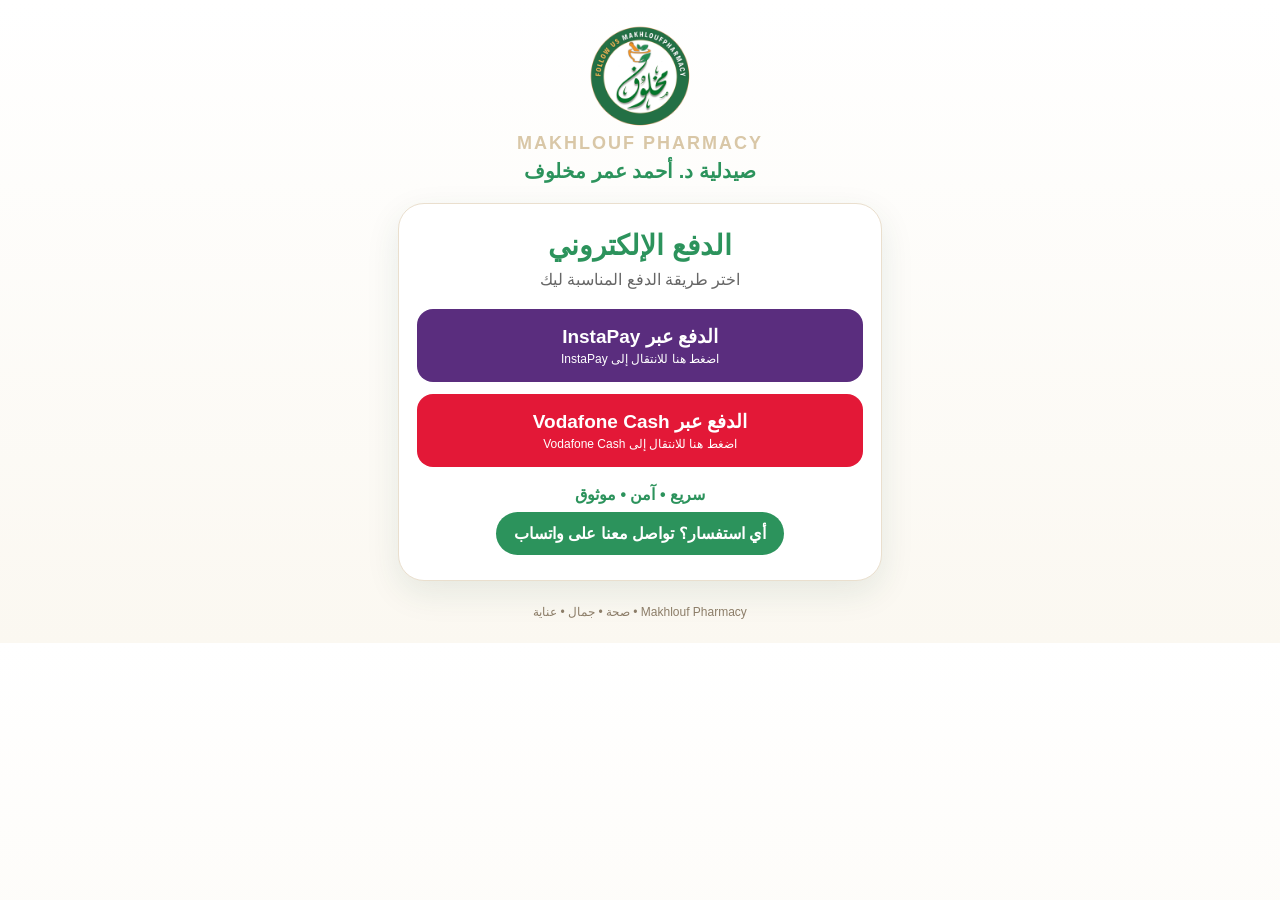
==== pay/index.html @ 58e0c4bf "Add files via upload" ====
<!doctype html><html lang="ar" dir="rtl"><head>
<meta charset="utf-8"><meta name="viewport" content="width=device-width,initial-scale=1">
<title>الدفع الإلكتروني | Makhlouf Pharmacy</title>
<style>
:root{--g:#2C935C;--o:#F39423;--c:#FBF8F1;--d:#184D37}
*{box-sizing:border-box}body{margin:0;background:linear-gradient(180deg,#fff,var(--c));font-family:Arial,Tahoma,sans-serif;color:var(--d)}
main{max-width:520px;margin:auto;padding:24px 18px;text-align:center}
.logo{width:105px;height:105px;object-fit:contain}.brand{font-weight:800;letter-spacing:2px;color:#D9C7A7;font-size:18px}
.name{font-weight:800;color:var(--g);font-size:20px;margin:5px 0 20px}
.card{background:#fff;border:1px solid #eadfce;border-radius:26px;padding:25px 18px;box-shadow:0 12px 34px #184d3718}
h1{color:var(--g);margin:0;font-size:28px}.sub{color:#666;margin:8px 0 20px}
a.btn{display:block;color:#fff;text-decoration:none;padding:16px;border-radius:16px;margin:12px 0;font-size:19px;font-weight:800}
a.btn small{display:block;font-size:12px;font-weight:400;margin-top:4px}.i{background:#5A2D7E}.v{background:#E31837}
.trust{color:var(--g);font-weight:800;margin:18px 0 8px}.wa{display:inline-block;background:var(--g);color:#fff;text-decoration:none;padding:12px 18px;border-radius:999px;font-weight:700}
footer{font-size:12px;color:#8c7d68;margin-top:24px}
</style></head><body><main>
<img class="logo" src="makhlouf-logo.png"><div class="brand">MAKHLOUF PHARMACY</div>
<div class="name">صيدلية د. أحمد عمر مخلوف</div>
<section class="card"><h1>الدفع الإلكتروني</h1><div class="sub">اختر طريقة الدفع المناسبة ليك</div>
<a class="btn i" href="https://ipn.eg/S/ahomar.makh/instapay/5LvyJK">الدفع عبر InstaPay<small>اضغط هنا للانتقال إلى InstaPay</small></a>
<a class="btn v" href="http://vf.eg/vfcash?id=mt&amp;qrId=yJq916">الدفع عبر Vodafone Cash<small>اضغط هنا للانتقال إلى Vodafone Cash</small></a>
<div class="trust">سريع • آمن • موثوق</div>
<a class="wa" href="https://wa.me/201555155173">أي استفسار؟ تواصل معنا على واتساب</a></section>
<footer>Makhlouf Pharmacy • صحة • جمال • عناية</footer></main></body></html>
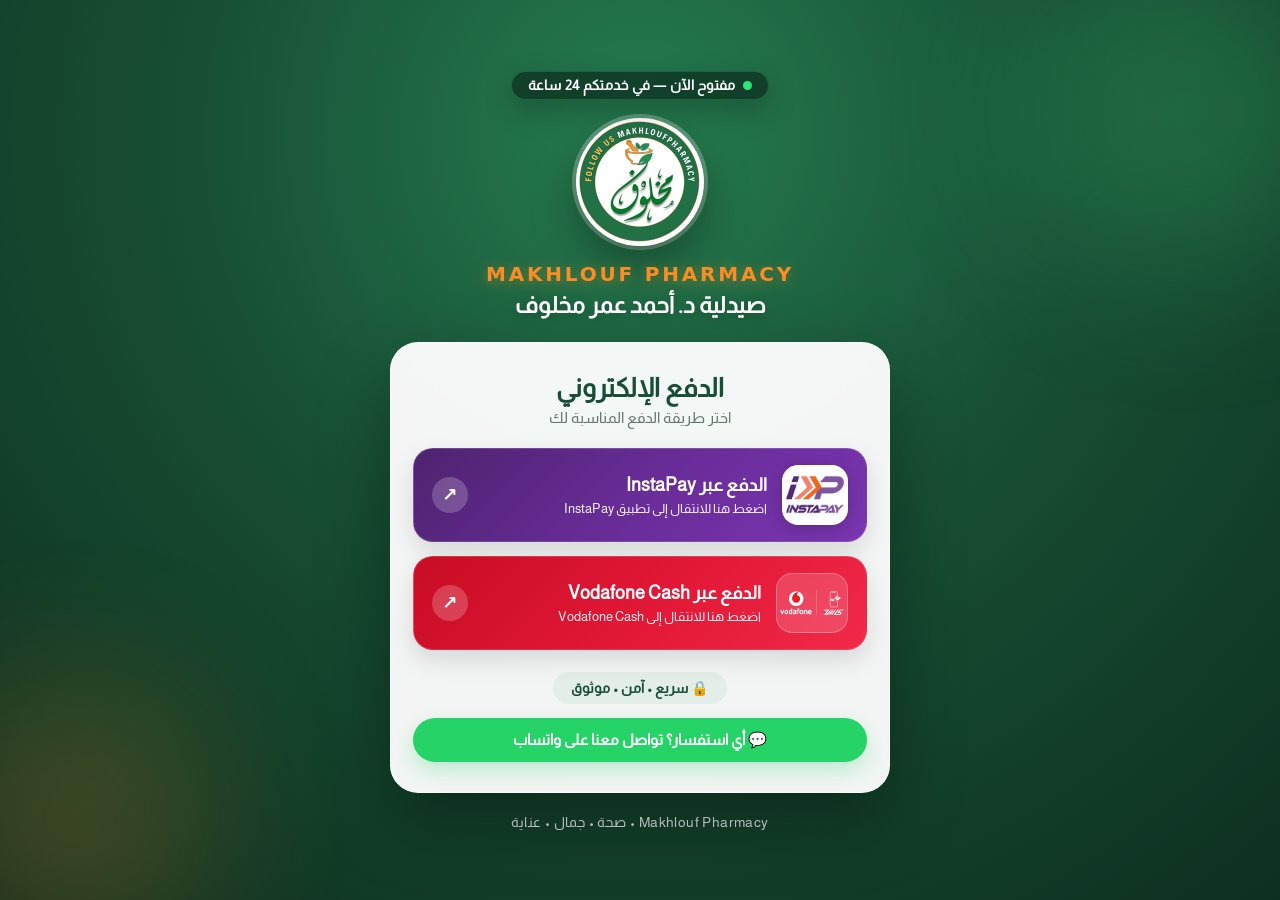
==== commit a5c85810: "Update main page and pay page with optimized assets and config" ====
--- a/pay/index.html
+++ b/pay/index.html
@@ -1,24 +1,504 @@
-<!doctype html><html lang="ar" dir="rtl"><head>
-<meta charset="utf-8"><meta name="viewport" content="width=device-width,initial-scale=1">
-<title>الدفع الإلكتروني | Makhlouf Pharmacy</title>
-<style>
-:root{--g:#2C935C;--o:#F39423;--c:#FBF8F1;--d:#184D37}
-*{box-sizing:border-box}body{margin:0;background:linear-gradient(180deg,#fff,var(--c));font-family:Arial,Tahoma,sans-serif;color:var(--d)}
-main{max-width:520px;margin:auto;padding:24px 18px;text-align:center}
-.logo{width:105px;height:105px;object-fit:contain}.brand{font-weight:800;letter-spacing:2px;color:#D9C7A7;font-size:18px}
-.name{font-weight:800;color:var(--g);font-size:20px;margin:5px 0 20px}
-.card{background:#fff;border:1px solid #eadfce;border-radius:26px;padding:25px 18px;box-shadow:0 12px 34px #184d3718}
-h1{color:var(--g);margin:0;font-size:28px}.sub{color:#666;margin:8px 0 20px}
-a.btn{display:block;color:#fff;text-decoration:none;padding:16px;border-radius:16px;margin:12px 0;font-size:19px;font-weight:800}
-a.btn small{display:block;font-size:12px;font-weight:400;margin-top:4px}.i{background:#5A2D7E}.v{background:#E31837}
-.trust{color:var(--g);font-weight:800;margin:18px 0 8px}.wa{display:inline-block;background:var(--g);color:#fff;text-decoration:none;padding:12px 18px;border-radius:999px;font-weight:700}
-footer{font-size:12px;color:#8c7d68;margin-top:24px}
-</style></head><body><main>
-<img class="logo" src="makhlouf-logo.png"><div class="brand">MAKHLOUF PHARMACY</div>
-<div class="name">صيدلية د. أحمد عمر مخلوف</div>
-<section class="card"><h1>الدفع الإلكتروني</h1><div class="sub">اختر طريقة الدفع المناسبة ليك</div>
-<a class="btn i" href="https://ipn.eg/S/ahomar.makh/instapay/5LvyJK">الدفع عبر InstaPay<small>اضغط هنا للانتقال إلى InstaPay</small></a>
-<a class="btn v" href="http://vf.eg/vfcash?id=mt&amp;qrId=yJq916">الدفع عبر Vodafone Cash<small>اضغط هنا للانتقال إلى Vodafone Cash</small></a>
-<div class="trust">سريع • آمن • موثوق</div>
-<a class="wa" href="https://wa.me/201555155173">أي استفسار؟ تواصل معنا على واتساب</a></section>
-<footer>Makhlouf Pharmacy • صحة • جمال • عناية</footer></main></body></html>+<!doctype html>
+<html lang="ar" dir="rtl">
+<head>
+  <meta charset="utf-8">
+  <meta name="viewport" content="width=device-width, initial-scale=1, viewport-fit=cover">
+  <meta name="theme-color" content="#184D37">
+  <meta name="description" content="الدفع الإلكتروني عبر InstaPay و Vodafone Cash — صيدلية د. أحمد عمر مخلوف">
+  <title>الدفع الإلكتروني | Makhlouf Pharmacy</title>
+  
+  <style>
+    @font-face {
+      font-family: 'Almarai';
+      src: url('Almarai-Regular.ttf') format('truetype');
+      font-weight: normal;
+      font-style: normal;
+      font-display: swap;
+    }
+
+    :root {
+      --primary-green: #2C935C;
+      --deep-green: #184D37;
+      --dark-green: #0d2f1f;
+      --accent-orange: #fa8d24;
+      --card-bg: rgba(255, 255, 255, 0.95);
+      --ink: #143525;
+      --muted: #62776a;
+      --font-ar: 'Almarai', system-ui, -apple-system, BlinkMacSystemFont, 'Segoe UI', sans-serif;
+    }
+
+    * {
+      box-sizing: border-box;
+      margin: 0;
+      padding: 0;
+    }
+
+    body {
+      background: radial-gradient(circle at 50% 15%, #257d4f 0%, #174f34 45%, #0d2f1f 100%);
+      color: #ffffff;
+      font-family: var(--font-ar);
+      min-height: 100vh;
+      min-height: 100svh;
+      display: flex;
+      flex-direction: column;
+      align-items: center;
+      justify-content: center;
+      padding: 28px 16px;
+      position: relative;
+      overflow-x: hidden;
+    }
+
+    /* أضواء الخلفية الجمالية (Ambient Glows) المستوحاة من الموقع الرئيسي */
+    .ambient {
+      position: fixed;
+      border-radius: 50%;
+      filter: blur(80px);
+      opacity: 0.22;
+      pointer-events: none;
+      z-index: 0;
+    }
+    .ambient-one {
+      width: 320px;
+      height: 320px;
+      background: #4ade80;
+      top: -50px;
+      right: -70px;
+    }
+    .ambient-two {
+      width: 280px;
+      height: 280px;
+      background: var(--accent-orange);
+      bottom: -60px;
+      left: -70px;
+    }
+
+    /* الحاوية الرئيسية */
+    .pay-shell {
+      width: 100%;
+      max-width: 500px;
+      position: relative;
+      z-index: 1;
+      text-align: center;
+      margin: auto;
+    }
+
+    /* شارة حالة الصيدلية المباشرة (Live Status Badge) */
+    .pay-live-badge {
+      display: inline-flex;
+      align-items: center;
+      gap: 8px;
+      background: rgba(13, 47, 31, 0.75);
+      backdrop-filter: blur(14px);
+      -webkit-backdrop-filter: blur(14px);
+      border: 1px solid rgba(44, 147, 92, 0.45);
+      color: #ffffff;
+      padding: 6px 16px;
+      border-radius: 999px;
+      font-size: 0.85rem;
+      font-weight: 700;
+      margin-bottom: 18px;
+      box-shadow: 0 10px 28px rgba(0, 0, 0, 0.25);
+      letter-spacing: 0.02em;
+      font-family: var(--font-ar);
+    }
+
+    .live-pulse-dot {
+      width: 9px;
+      height: 9px;
+      background: #2ce67b;
+      border-radius: 50%;
+      box-shadow: 0 0 0 0 rgba(44, 230, 123, 0.7);
+      animation: livePulse 2s infinite cubic-bezier(0.4, 0, 0.6, 1);
+    }
+
+    @keyframes livePulse {
+      0% {
+        box-shadow: 0 0 0 0 rgba(44, 230, 123, 0.8);
+        transform: scale(0.95);
+      }
+      70% {
+        box-shadow: 0 0 0 9px rgba(44, 230, 123, 0);
+        transform: scale(1.05);
+      }
+      100% {
+        box-shadow: 0 0 0 0 rgba(44, 230, 123, 0);
+        transform: scale(0.95);
+      }
+    }
+
+    /* رأس الصفحة: اللوجو والبراند */
+    .brand-header {
+      margin-bottom: 24px;
+      display: flex;
+      flex-direction: column;
+      align-items: center;
+    }
+
+    .logo-wrap {
+      width: 128px;
+      height: 128px;
+      border-radius: 50%;
+      background: #ffffff;
+      padding: 0;
+      box-shadow: 0 18px 45px rgba(0, 0, 0, 0.35), 0 0 0 4px rgba(255, 255, 255, 0.28);
+      display: grid;
+      place-items: center;
+      margin-bottom: 16px;
+      transition: transform 0.3s ease, box-shadow 0.3s ease;
+      overflow: hidden;
+    }
+    .logo-wrap:hover {
+      transform: scale(1.05);
+      box-shadow: 0 22px 55px rgba(0, 0, 0, 0.42), 0 0 0 5px rgba(250, 141, 36, 0.35);
+    }
+
+    .logo-wrap img {
+      width: 100%;
+      height: 100%;
+      object-fit: cover;
+      display: block;
+      border-radius: 50%;
+    }
+
+    .brand-en {
+      font-size: 1.25rem;
+      font-weight: 900;
+      letter-spacing: 2.8px;
+      color: #fa8d24; /* البرتقالي المميز مثل صفحة الواجهة */
+      text-transform: uppercase;
+      text-shadow: 0 2px 14px rgba(250, 141, 36, 0.45);
+      margin-bottom: 6px;
+      font-family: system-ui, -apple-system, sans-serif;
+    }
+
+    .brand-ar {
+      font-size: 1.45rem;
+      font-weight: 700;
+      color: #ffffff;
+      text-shadow: 0 2px 12px rgba(0, 0, 0, 0.28);
+      font-family: var(--font-ar);
+    }
+
+    /* كارت الدفع الرئيسي */
+    .main-card {
+      background: var(--card-bg);
+      backdrop-filter: blur(20px);
+      -webkit-backdrop-filter: blur(20px);
+      border-radius: 28px;
+      padding: 30px 22px;
+      box-shadow: 0 28px 70px rgba(0, 0, 0, 0.35);
+      border: 1px solid rgba(255, 255, 255, 0.55);
+      text-align: center;
+      color: var(--ink);
+    }
+
+    .card-title {
+      font-size: 1.65rem;
+      font-weight: 800;
+      color: var(--deep-green);
+      margin-bottom: 6px;
+      font-family: var(--font-ar);
+    }
+
+    .card-subtitle {
+      font-size: 0.95rem;
+      color: var(--muted);
+      margin-bottom: 22px;
+      font-family: var(--font-ar);
+    }
+
+    /* أزرار وطرق الدفع */
+    .methods-list {
+      display: flex;
+      flex-direction: column;
+      gap: 14px;
+    }
+
+    .pay-card {
+      display: flex;
+      align-items: center;
+      justify-content: space-between;
+      text-decoration: none;
+      color: #ffffff;
+      padding: 16px 18px;
+      border-radius: 20px;
+      position: relative;
+      overflow: hidden;
+      box-shadow: 0 10px 24px rgba(0, 0, 0, 0.12);
+      transition: all 0.28s cubic-bezier(0.4, 0, 0.2, 1);
+      border: 1px solid rgba(255, 255, 255, 0.14);
+      font-family: var(--font-ar);
+    }
+
+    .pay-card:hover {
+      transform: translateY(-3px);
+      box-shadow: 0 16px 36px rgba(0, 0, 0, 0.24);
+    }
+
+    .pay-card:active {
+      transform: translateY(-1px);
+    }
+
+    /* كارت InstaPay */
+    .pay-instapay {
+      background: linear-gradient(135deg, #4d236f 0%, #682c97 50%, #7b35b2 100%);
+    }
+    .pay-instapay:hover {
+      box-shadow: 0 14px 34px rgba(90, 45, 126, 0.45);
+    }
+
+    /* كارت Vodafone Cash */
+    .pay-vodafone {
+      background: linear-gradient(135deg, #c70d24 0%, #e31837 55%, #f22949 100%);
+    }
+    .pay-vodafone:hover {
+      box-shadow: 0 14px 34px rgba(227, 24, 55, 0.45);
+    }
+
+    .pay-card-start {
+      display: flex;
+      align-items: center;
+      gap: 15px;
+      text-align: right;
+    }
+
+    /* بادج اللوجو */
+    .pay-logo-badge {
+      border-radius: 16px;
+      display: grid;
+      place-items: center;
+      flex-shrink: 0;
+      padding: 3px;
+      overflow: hidden;
+      transition: transform 0.25s ease;
+    }
+    .pay-card:hover .pay-logo-badge {
+      transform: scale(1.06);
+    }
+
+    /* لوجو InstaPay */
+    .instapay-badge {
+      width: 66px;
+      height: 60px;
+      background: #ffffff;
+      box-shadow: 0 4px 16px rgba(0, 0, 0, 0.2);
+    }
+    .instapay-badge img {
+      width: 100%;
+      height: 100%;
+      object-fit: contain;
+      display: block;
+    }
+
+    /* لوجو Vodafone Cash */
+    .vodafone-badge {
+      width: 72px;
+      height: 60px;
+      background: rgba(255, 255, 255, 0.16);
+      border: 1px solid rgba(255, 255, 255, 0.28);
+      backdrop-filter: blur(8px);
+      padding: 3px;
+    }
+    .vodafone-badge img {
+      width: 100%;
+      height: 100%;
+      object-fit: contain;
+      display: block;
+    }
+
+    .pay-text {
+      display: flex;
+      flex-direction: column;
+      font-family: var(--font-ar);
+    }
+
+    .pay-text strong {
+      font-size: 1.15rem;
+      font-weight: 800;
+      line-height: 1.35;
+      font-family: var(--font-ar);
+    }
+
+    .pay-text small {
+      font-size: 0.8rem;
+      opacity: 0.92;
+      margin-top: 3px;
+      font-weight: 400;
+      font-family: var(--font-ar);
+    }
+
+    .pay-arrow {
+      width: 36px;
+      height: 36px;
+      border-radius: 50%;
+      background: rgba(255, 255, 255, 0.2);
+      display: grid;
+      place-items: center;
+      font-size: 1.15rem;
+      font-weight: 900;
+      flex-shrink: 0;
+      transition: all 0.25s ease;
+    }
+    .pay-card:hover .pay-arrow {
+      background: #ffffff;
+      color: var(--ink);
+      transform: translate(-3px, -3px);
+    }
+
+    /* شارة الثقة والأمان */
+    .trust-badge {
+      display: inline-flex;
+      align-items: center;
+      justify-content: center;
+      gap: 8px;
+      margin: 22px auto 14px;
+      padding: 8px 18px;
+      border-radius: 999px;
+      background: rgba(44, 147, 92, 0.08);
+      color: var(--deep-green);
+      font-size: 0.88rem;
+      font-weight: 700;
+      font-family: var(--font-ar);
+    }
+
+    /* زر الواتساب للمساعدة */
+    .wa-btn {
+      display: inline-flex;
+      align-items: center;
+      justify-content: center;
+      gap: 8px;
+      background: #25D366;
+      color: #ffffff;
+      text-decoration: none;
+      padding: 13px 22px;
+      border-radius: 999px;
+      font-size: 0.95rem;
+      font-weight: 700;
+      width: 100%;
+      box-shadow: 0 8px 22px rgba(37, 211, 102, 0.28);
+      transition: all 0.25s ease;
+      font-family: var(--font-ar);
+    }
+    .wa-btn:hover {
+      background: #20bd5a;
+      transform: translateY(-2px);
+      box-shadow: 0 12px 28px rgba(37, 211, 102, 0.38);
+    }
+
+    /* التذييل */
+    .pay-footer {
+      margin-top: 22px;
+      font-size: 0.85rem;
+      color: rgba(255, 255, 255, 0.85);
+      letter-spacing: 0.4px;
+      font-family: var(--font-ar);
+    }
+
+    @media (max-width: 440px) {
+      .main-card {
+        padding: 24px 16px;
+      }
+      .pay-card {
+        padding: 14px 14px;
+      }
+      .pay-text strong {
+        font-size: 1.05rem;
+      }
+      .pay-logo-badge {
+        padding: 3px;
+      }
+      .instapay-badge {
+        width: 58px;
+        height: 52px;
+      }
+      .instapay-badge img {
+        width: 100%;
+        height: 100%;
+      }
+      .vodafone-badge {
+        width: 64px;
+        height: 52px;
+      }
+      .vodafone-badge img {
+        width: 100%;
+        height: 100%;
+      }
+      .logo-wrap {
+        width: 105px;
+        height: 105px;
+      }
+    }
+  </style>
+</head>
+<body>
+  <!-- أضواء خلفية جمالية -->
+  <div class="ambient ambient-one"></div>
+  <div class="ambient ambient-two"></div>
+
+  <main class="pay-shell">
+    <!-- رأس الصفحة: شارة الحالة الحية واللوجو واسم الصيدلية -->
+    <header class="brand-header">
+      <div class="pay-live-badge">
+        <span class="live-pulse-dot"></span>
+        <span>مفتوح الآن — في خدمتكم 24 ساعة</span>
+      </div>
+      <div class="logo-wrap">
+        <img src="makhlouf-logo.webp" onerror="this.src='makhlouf-logo.png'" alt="صيدلية د. أحمد عمر مخلوف">
+      </div>
+      <div class="brand-en">MAKHLOUF PHARMACY</div>
+      <div class="brand-ar">صيدلية د. أحمد عمر مخلوف</div>
+    </header>
+
+    <!-- كارت الدفع الرئيسي -->
+    <section class="main-card">
+      <h1 class="card-title">الدفع الإلكتروني</h1>
+      <p class="card-subtitle">اختر طريقة الدفع المناسبة لك</p>
+
+      <div class="methods-list">
+        <!-- خيار InstaPay مع اللوجو الرسمي -->
+        <a class="pay-card pay-instapay" href="https://ipn.eg/S/ahomar.makh/instapay/5LvyJK" target="_blank" rel="noopener">
+          <div class="pay-card-start">
+            <div class="pay-logo-badge instapay-badge">
+              <img src="instapay.webp" onerror="this.src='instapay.png'" alt="InstaPay">
+            </div>
+            <div class="pay-text">
+              <strong>الدفع عبر InstaPay</strong>
+              <small>اضغط هنا للانتقال إلى تطبيق InstaPay</small>
+            </div>
+          </div>
+          <span class="pay-arrow">↗</span>
+        </a>
+
+        <!-- خيار Vodafone Cash مع اللوجو الرسمي -->
+        <a class="pay-card pay-vodafone" href="http://vf.eg/vfcash?id=mt&amp;qrId=yJq916" target="_blank" rel="noopener">
+          <div class="pay-card-start">
+            <div class="pay-logo-badge vodafone-badge">
+              <img src="vodafone cash.webp" onerror="this.src='vodafone cash.png'" alt="Vodafone Cash">
+            </div>
+            <div class="pay-text">
+              <strong>الدفع عبر Vodafone Cash</strong>
+              <small>اضغط هنا للانتقال إلى Vodafone Cash</small>
+            </div>
+          </div>
+          <span class="pay-arrow">↗</span>
+        </a>
+      </div>
+
+      <!-- شارة الأمان -->
+      <div class="trust-badge">
+        <span>🔒 سريع • آمن • موثوق</span>
+      </div>
+
+      <!-- دعم واتساب -->
+      <a class="wa-btn" href="https://wa.me/201555155173?text=مرحباً%20صيدلية%20مخلوف،%20عندي%20استفسار%20بخصوص%20الدفع%20الإلكتروني" target="_blank" rel="noopener">
+        <span>💬 أي استفسار؟ تواصل معنا على واتساب</span>
+      </a>
+    </section>
+
+    <!-- التذييل -->
+    <footer class="pay-footer">
+      Makhlouf Pharmacy • صحة • جمال • عناية
+    </footer>
+  </main>
+</body>
+</html>
